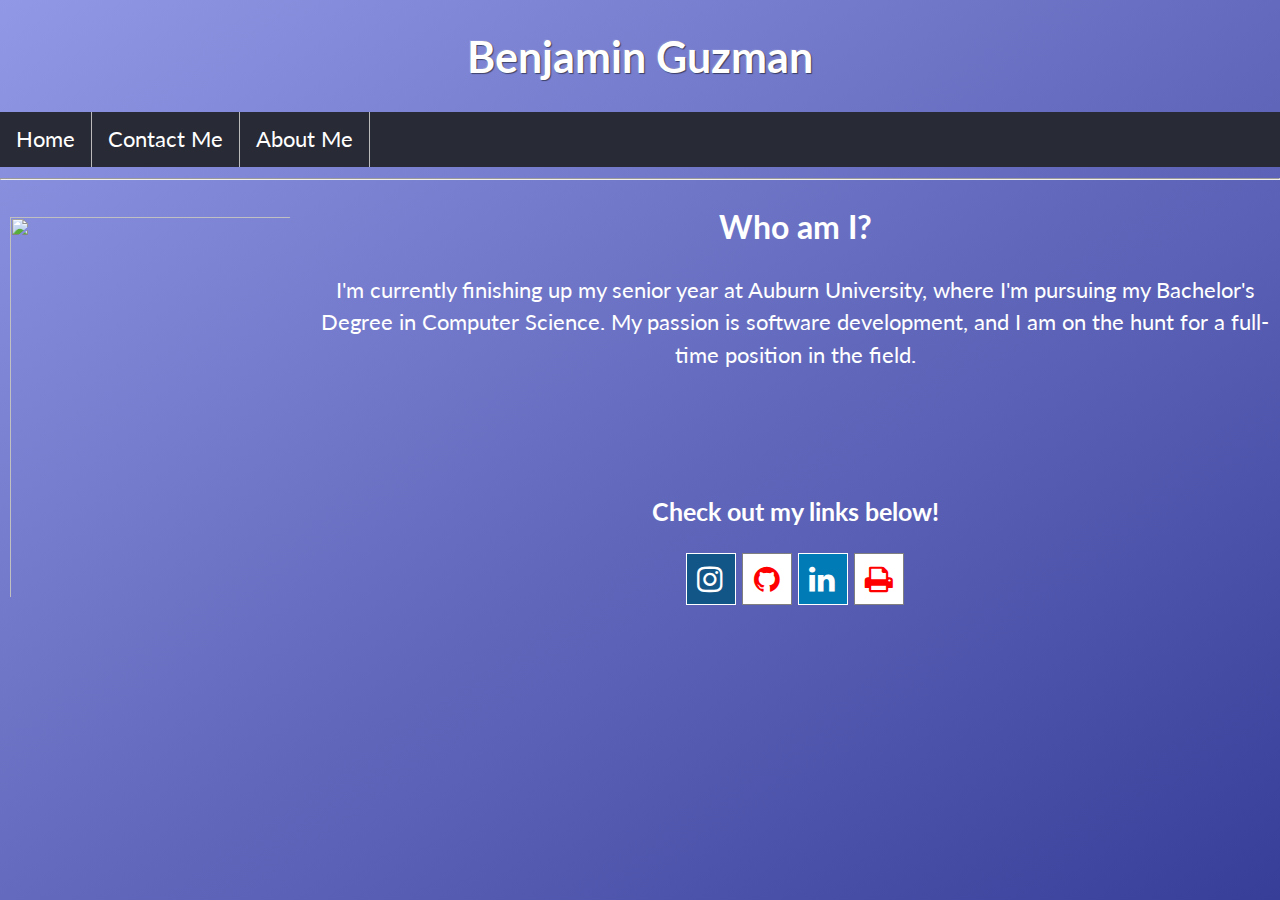
==== aboutme.html @ 5f0506ea "Added navbar, images, updated css" ====
<!DOCTYPE html>
<html>
	<head>
		<title>Benjamin Guzman</title>
		<meta name="viewport" content="width=device-width, initial-scale=1">
		<!-- Add icon library -->
		<link rel="stylesheet" href="https://cdnjs.cloudflare.com/ajax/libs/font-awesome/4.7.0/css/font-awesome.min.css">
		<link rel="stylesheet" href="stylesheets/main.css">
		<script src="javascript/main.js"></script>
		
	</head>
	<body>
		<h1>Benjamin Guzman</h1>
		
		<div id = "navbar">
			<ul>
				<li><a href = "index.html">Home</a></li>
				<li><a href = "contact.html">Contact Me</a></li>
				<li><a href = "aboutme.html">About Me</a></li>
			</ul>
		</div>
			

		<hr>
		<div class="about">
			<img src = "images/0132.jpg">
			<h2>Who am I?</h2>
			<p> I'm currently finishing up my senior year at Auburn University,
			where I'm pursuing my Bachelor's Degree in Computer Science. My passion is software 
			development, and I am on the hunt for a full-time position in the field. 
			</p>
			
		</div>

		
		
		
		
		
		<h3 id="about_h3">Check out my links below!</h3>

		<div id="about_container" class="container2">
		<!-- "target="_blank" added for new tab to open upon clicking-->

		<a href="https://www.instagram.com/benguzman10/" target="_blank" class="fa fa-instagram"></a>
		<a href="https://github.com/bguzman10" target="_blank" class="fa fa-github"></a>
		<a href="https://www.linkedin.com/public-profile/settings?trk=d_flagship3_profile_self_view_public_profile&lipi=urn%3Ali%3Apage%3Ad_flagship3_profile_self_edit_top_card%3B%2FqX2FecERJSENiHmetF2tg%3D%3D" target="_blank" class="fa fa-linkedin"></a>
		<a href="Benjamin_Guzman_resume.html" target="_blank" class="fa fa-print"></a>
		</div>

	</body>
</html>
---- stylesheets/main.css ----
@import url(http://fonts.googleapis.com/css?family=Lato:300,400);
@import url('https://fonts.googleapis.com/css2?family=Roboto:wght@300;400;500&display=swap');


@font-face {
	
	font-weight: normal;
	font-style: normal;
	font-family: 'codropsicons';
	src:url('../fonts/codropsicons/codropsicons.eot');
	src:url('../fonts/codropsicons/codropsicons.eot?#iefix') format('embedded-opentype'),
		url('../fonts/codropsicons/codropsicons.woff') format('woff'),
		url('../fonts/codropsicons/codropsicons.ttf') format('truetype'),
		url('../fonts/codropsicons/codropsicons.svg#codropsicons') format('svg');
}

*, *:after, *:before { -webkit-box-sizing: border-box; -moz-box-sizing: border-box; box-sizing: border-box; }
.clearfix:before, .clearfix:after { content: ''; display: table; }
.clearfix:after { clear: both; }


body {
	background: linear-gradient(to left top, #373e98, #9198e5);
	/* background-image: "images/IMG-1529.jpg" */
	color: #fff;
	font-size: 135%;
	line-height: 1.25;
	font-family: 'Lato', 'Avenir Next', Arial, sans-serif;
	margin: 0;
	padding: 0;
	min-height: 100%;
	background-repeat: no-repeat;
    background-attachment: fixed;
}

 a {
	color: #FF0000;
	text-decoration: none;
	outline: none;
}
p {
		text-align: center;
}

h1 {
		color: #fff;
		text-align: center;
		background: #666666;
		-webkit-background-clip: text;
		-moz-background-clip: text;
		background-clip: text;
		text-shadow: -1px -1px 1px rgba(255,255,255,.1), 1px 1px 1px rgba(0,0,0,.5);
		
}

h2 {
	text-align: center;
}
h3 {
	text-align: center;
}

#about_h3 {
	
	
	position: relative;
	top: 100px;
}

#hr1 {
	height: .5px;
}

#img1 {
	width:800px;
	height: 500px;
	margin-right: auto;
	margin-left: auto;
	padding: 10px;
	display: block;
}
.about img {
	width: 300px;
	height: 400px;
	margin-right: 10px;
	float: left;
	padding: 10px;
	display: block;
}

.about p {
	
	padding-left: 10px;
	margin-left: 5em;
	line-height: 150%;
	
	
}

#form1 {
	margin: auto;
	width: 50%;
	border: 5px solid white;
	padding: 10px;
	background-color: #F6E4D1; 
	color: #282A35;
	
}

#navbar ul {
	margin: 0; 
	padding: 0; 
	list-style-type: none; 
	text-align: center; 
	background-color: #282A35; 
	color: #fff;
	overflow: hidden;
	
}

#navbar ul li {
	float: left;
	border-right: .5px solid #bbb;


	
}



#navbar ul li a {
	text-decoration: none;
	display: block;
	padding: 14px 16px;
	color: white;

}

#navbar ul li a:hover{
	color: #000;
	background-color: #fff;
}

textarea {
	resize: none;
}
/* Style font for icons. */
.fa {
  padding: 10px;
  font-size: 30px;
  width: 50px;
  text-align: left;
  text-decoration: none;

}

#about_container {
	position: relative;
	top: 100px;
}

.container2{
	text-align: center;
	margin-top: -100px;
}
/* Hover effect. */
.fa:hover {
  opacity: 0.7;
}
/* LinkedIn color. */
.fa-linkedin {
  border: 0.5px solid white;	
  background: #007bb5;
  color: white;
}
/* IG color. */
.fa-instagram {
	border: 0.5px solid white;
	background: #125688;
	color: white;
}
.fa-github {
	border: 0.2px solid grey;
	background: white;
	text-align: center;
	margin-top: 100px;
}
.fa-print {
	border: 0.2px solid grey;
	background: white;
	text-align: center;
	margin-top: 100px;
}
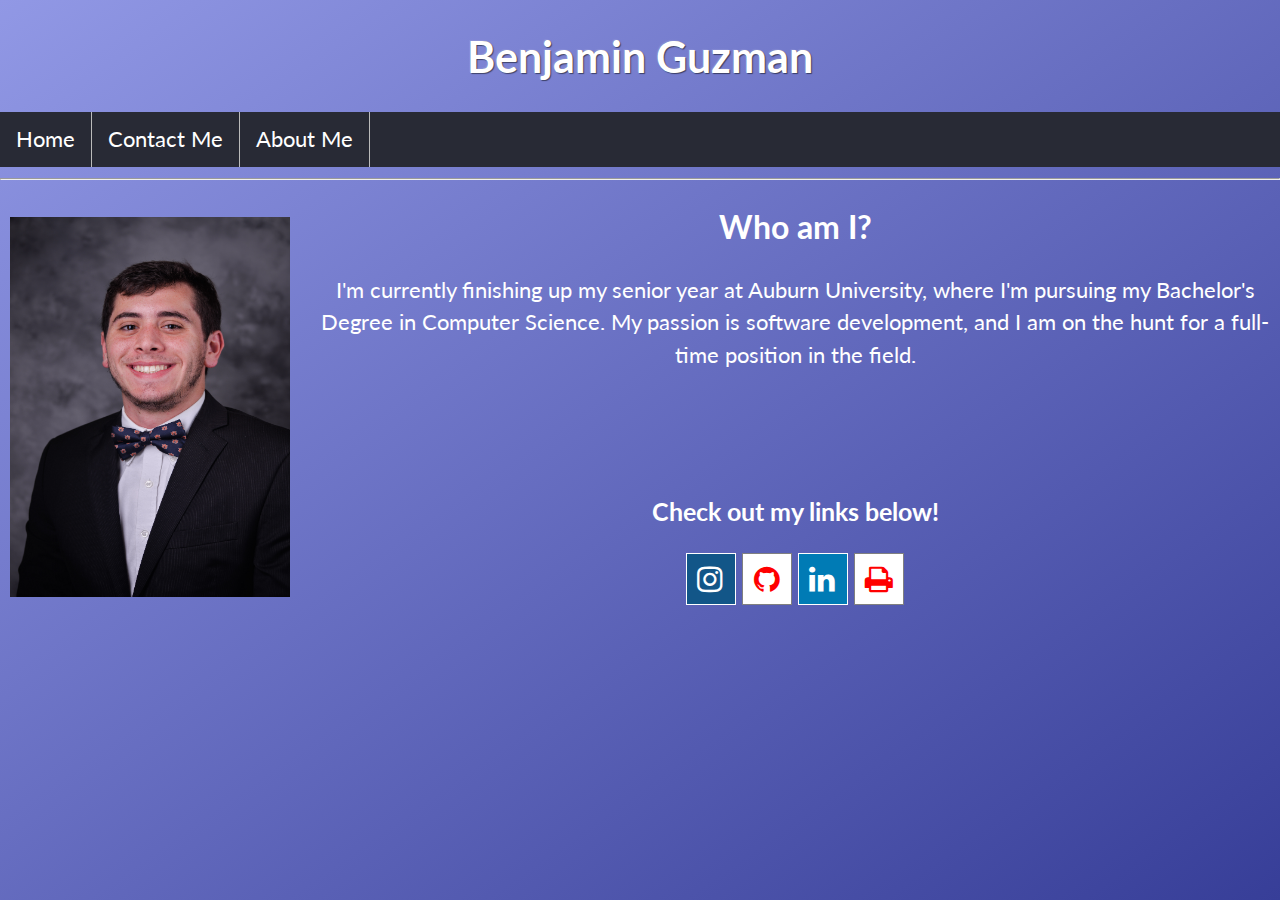
==== commit 7a1a854d: "caps fix" ====
--- a/aboutme.html
+++ b/aboutme.html
@@ -23,7 +23,7 @@
 
 		<hr>
 		<div class="about">
-			<img src = "images/0132.jpg">
+			<img src = "images/0132.JPG">
 			<h2>Who am I?</h2>
 			<p> I'm currently finishing up my senior year at Auburn University,
 			where I'm pursuing my Bachelor's Degree in Computer Science. My passion is software 
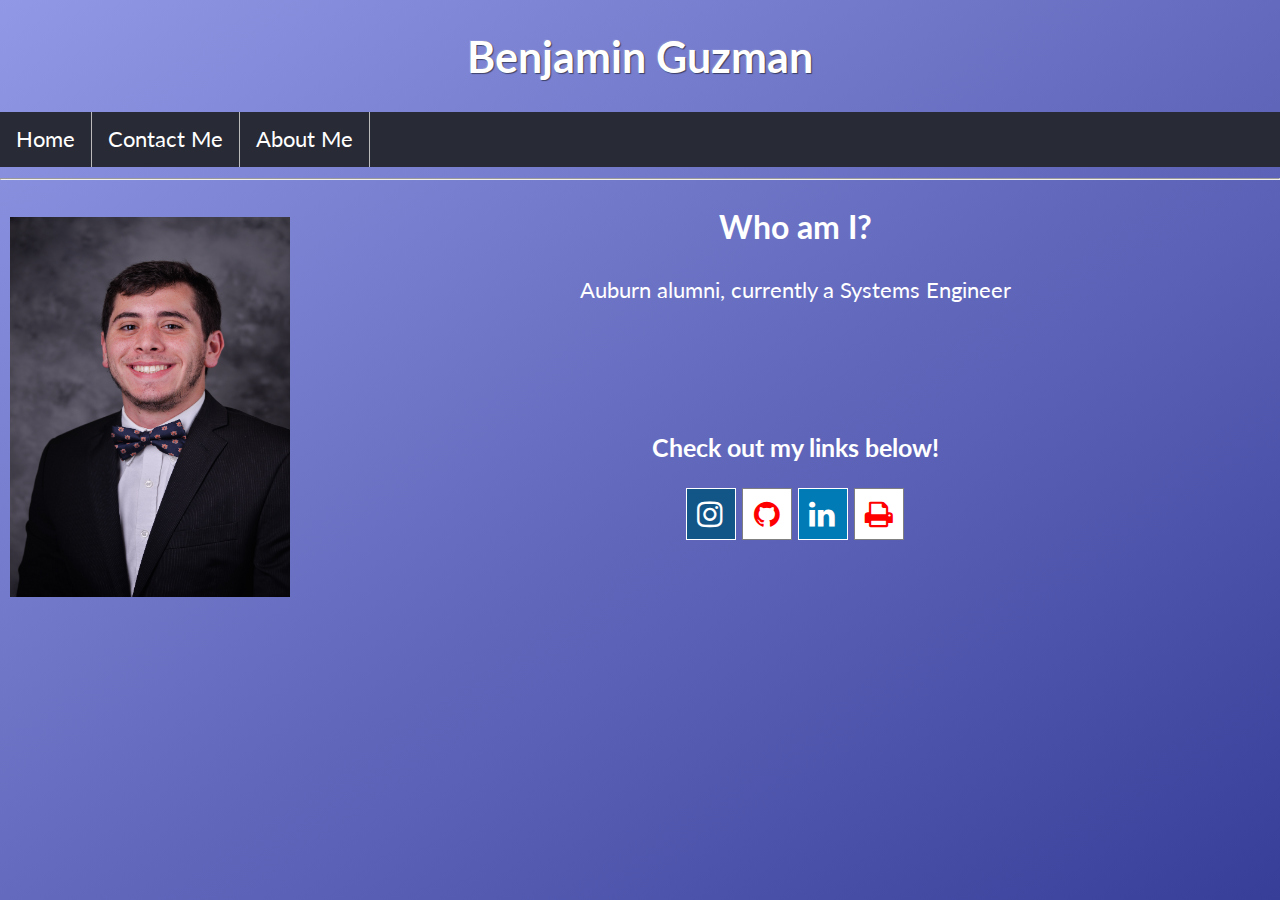
==== commit 7e318dea: "update bio" ====
--- a/aboutme.html
+++ b/aboutme.html
@@ -25,9 +25,7 @@
 		<div class="about">
 			<img src = "images/0132.JPG">
 			<h2>Who am I?</h2>
-			<p> I'm currently finishing up my senior year at Auburn University,
-			where I'm pursuing my Bachelor's Degree in Computer Science. My passion is software 
-			development, and I am on the hunt for a full-time position in the field. 
+			<p> Auburn alumni, currently a Systems Engineer
 			</p>
 			
 		</div>
